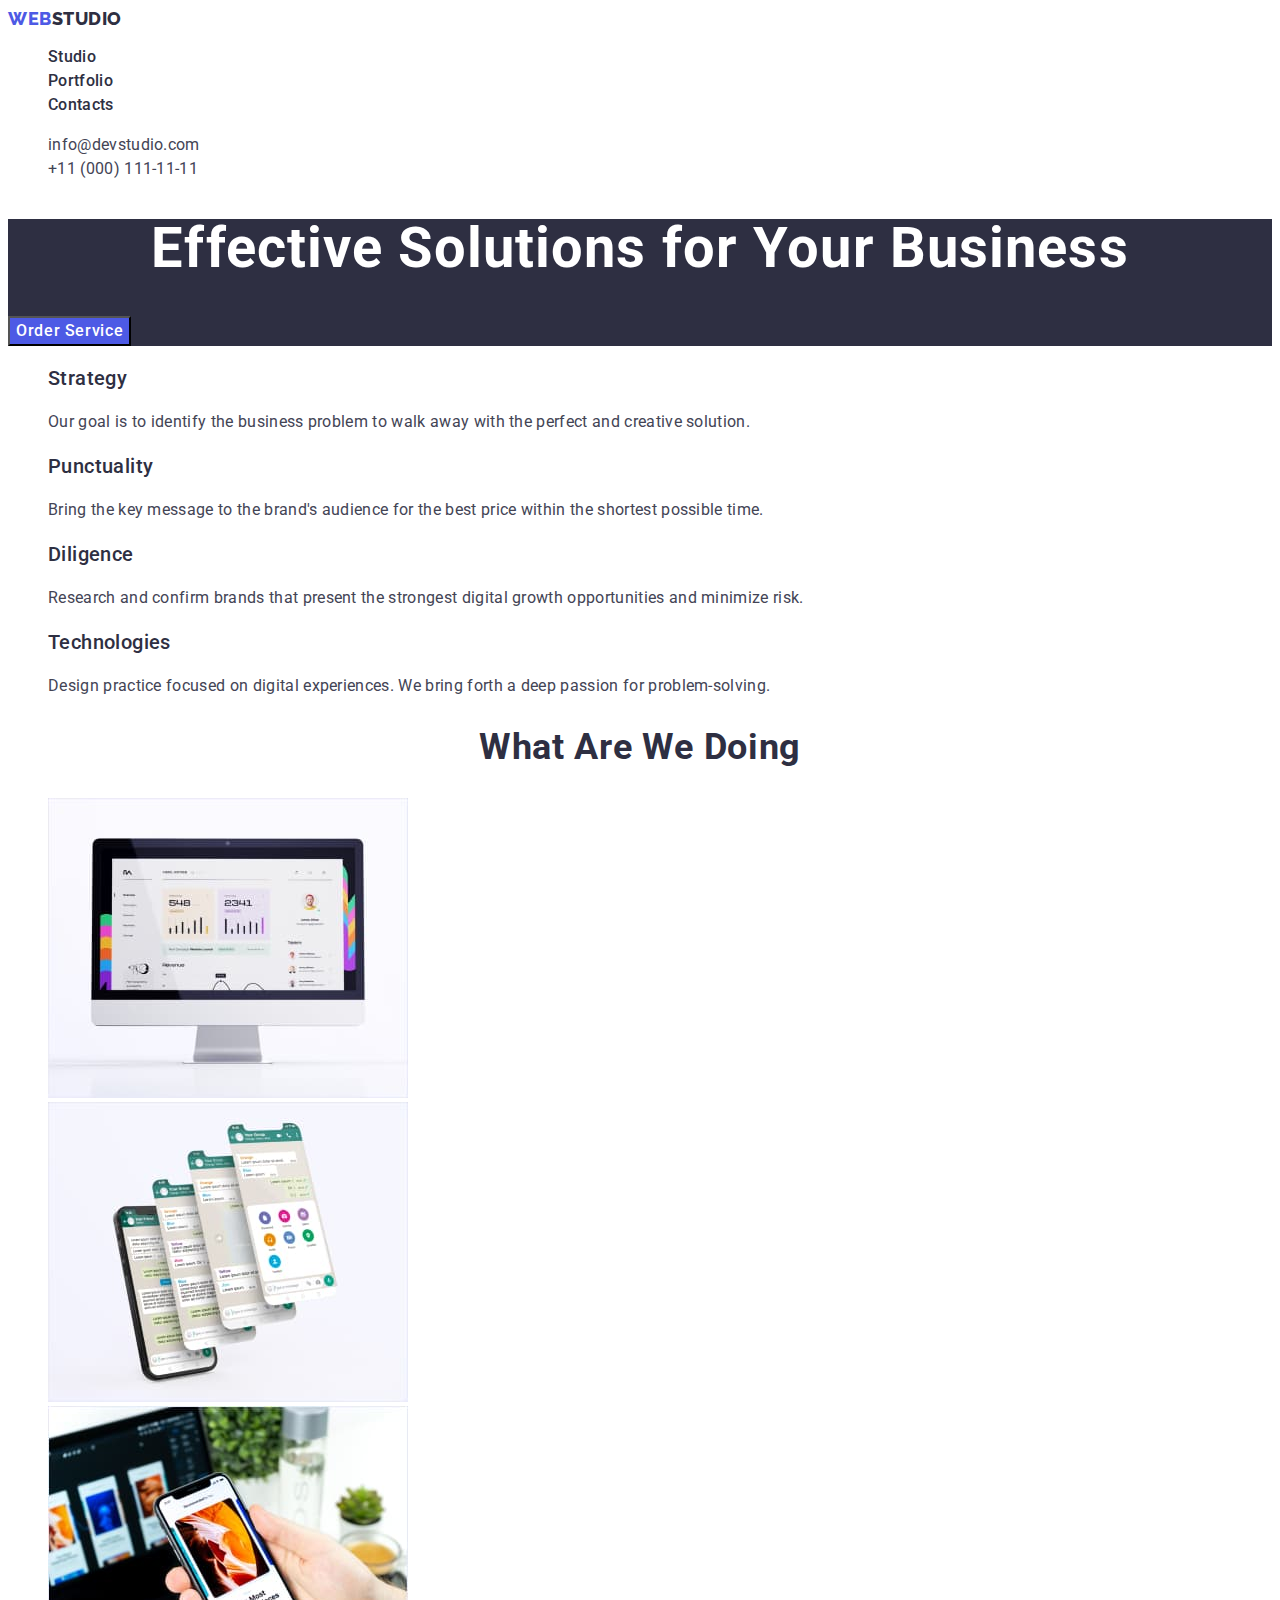
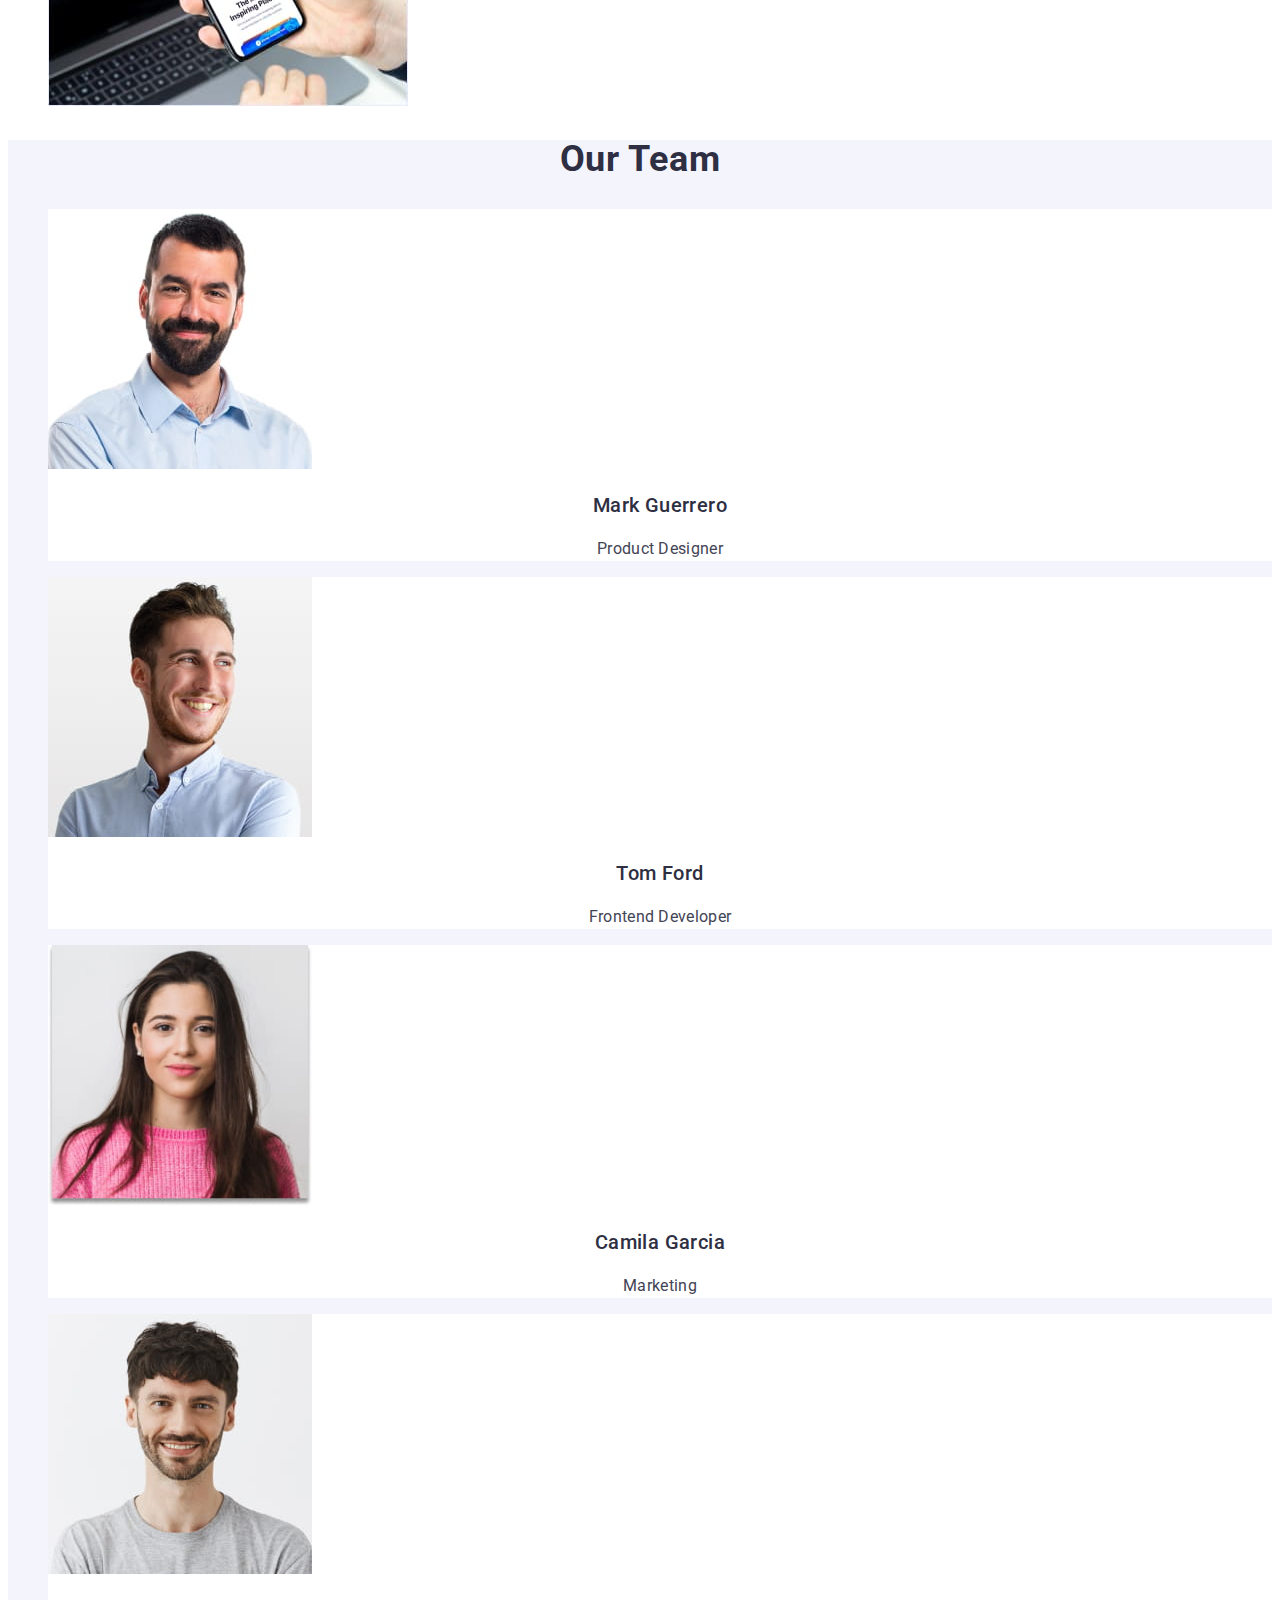
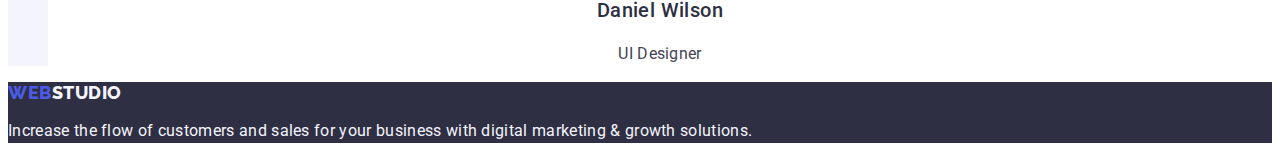
==== index.html @ 8876ca2d "Initial commit" ====
<!DOCTYPE html>
<html lang="en">
  <head>
    <meta charset="UTF-8" />
    <meta http-equiv="X-UA-Compatible" content="IE=edge" />
    <meta name="viewport" content="width=device-width, initial-scale=1.0" />
    <title>WebStudio</title>
    <link rel="preconnect" href="https://fonts.googleapis.com" />
    <link rel="preconnect" href="https://fonts.gstatic.com" crossorigin />
    <link
      href="https://fonts.googleapis.com/css2?family=Raleway:wght@800&family=Roboto:wght@400;500;700;900&display=swap"
      rel="stylesheet"
    />
    <link rel="stylesheet" href="./css/styles.css" />
  </head>
  <body>
    <!-- Top line -->
    <header class="page-header">
      <nav class="navigation">
        <a class="logo link" href="./index.html"
          >Web<span class="logo-top">Studio</span></a
        >

        <ul class="menu list">
          <li class="menu-item">
            <a class="menu-link link" href="./index.html">Studio</a>
          </li>
          <li class="menu-item">
            <a class="menu-link link" href="./portfolio.html">Portfolio</a>
          </li>
          <li class="menu-item">
            <a class="menu-link link" href="">Contacts</a>
          </li>
        </ul>
      </nav>
      <address class="contact-info">
        <ul class="contact-list list">
          <li class="contact-list-item">
            <a class="contact-details link" href="mailto:info@devstudio.com"
              >info@devstudio.com</a
            >
          </li>
          <li class="contact-list-item">
            <a class="contact-details link" href="tel:+110001111111"
              >+11 (000) 111-11-11</a
            >
          </li>
        </ul>
      </address>
    </header>
    <main>
      <!-- Hero -->
      <section class="hero">
        <h1 class="hero-title">Effective Solutions for Your Business</h1>
        <button class="hero-btn" type="button">Order Service</button>
      </section>
      <!-- Studio features -->
      <section class="features">
        <h2 hidden class="features-title">features of our studio</h2>
        <ul class="features-list list">
          <li class="features-item">
            <h3 class="subtitle">Strategy</h3>
            <p class="text">
              Our goal is to identify the business problem to walk away with the
              perfect and creative solution.
            </p>
          </li>
          <li class="features-item">
            <h3 class="subtitle">Punctuality</h3>
            <p class="text">
              Bring the key message to the brand's audience for the best price
              within the shortest possible time.
            </p>
          </li>
          <li class="features-item">
            <h3 class="subtitle">Diligence</h3>
            <p class="text">
              Research and confirm brands that present the strongest digital
              growth opportunities and minimize risk.
            </p>
          </li>
          <li class="features-item">
            <h3 class="subtitle">Technologies</h3>
            <p class="text">
              Design practice focused on digital experiences. We bring forth a
              deep passion for problem-solving.
            </p>
          </li>
        </ul>
      </section>
      <!-- Work examples -->
      <section class="examples">
        <h2 class="heading">What are we doing</h2>
        <ul class="examples-list list">
          <li class="examples-item">
            <img
              class="examples-img"
              src="./images/sample1.jpg"
              alt="full-fledged multi-page website"
              width="360"
            />
          </li>
          <li class="examples-item">
            <img
              class="examples-img"
              src="./images/sample2.jpg"
              alt="messenger"
              width="360"
            />
          </li>
          <li class="examples-item">
            <img
              class="examples-img"
              src="./images/sample3.jpg"
              alt="phone app"
              width="360"
            />
          </li>
        </ul>
      </section>
      <!-- Team -->
      <section class="team">
        <h2 class="heading">Our Team</h2>
        <ul class="team-list list">
          <li class="team-item">
            <img
              class="team-img"
              src="./images/mark.jpg"
              alt="Mark Guerrero"
              width="264"
            />
            <h3 class="team-title subtitle">Mark Guerrero</h3>
            <p class="team-text text">Product Designer</p>
          </li>
          <li class="team-item">
            <img
              class="team-img"
              src="./images/tom.jpg"
              alt="Tom Ford"
              width="264"
            />
            <h3 class="team-title subtitle">Tom Ford</h3>
            <p class="team-text text">Frontend Developer</p>
          </li>
          <li class="team-item">
            <img
              class="team-img"
              src="./images/camila.jpg"
              alt="Camila Garcia"
              width="264"
            />
            <h3 class="team-title subtitle">Camila Garcia</h3>
            <p class="team-text text">Marketing</p>
          </li>
          <li class="team-item">
            <img
              class="team-img"
              src="./images/daniel.jpg"
              alt="Daniel Wilson"
              width="264"
            />
            <h3 class="team-title subtitle">Daniel Wilson</h3>
            <p class="team-text text">UI Designer</p>
          </li>
        </ul>
      </section>
    </main>
    <footer class="footer">
      <a class="logo link" href="./index.html"
        >Web<span class="logo-bottom">Studio</span></a
      >
      <p class="text footer-text">
        Increase the flow of customers and sales for your business with digital
        marketing & growth solutions.
      </p>
    </footer>
  </body>
</html>
---- css/styles.css ----
/* Цвета */
/* основной цвет текста #434455 */
/* вторичный цвет текса #2E2F42 */
/* акцент   #4D5AE5 */
/* вторичный акцент #404BBF */
/* белый основной #F4F4FD */
/* белый вторичный #FFFFFF */
/* цвет фона страницы основной #FFFFFF */
/* цвет фона страницы вторичный #F4F4FD */

:root{

    /* ===Font=== */
 --primary-font: 'Roboto', sans-serif;
 --secondary-font: 'Raleway', sans-serif;
    /* ===Color=== */
 --primary-text-color: #434455;
 --secondary-text-color: #2E2F42;
 --primary-accent-color: #4D5AE5;
 --secondary-accent-color: #404BBF;
 --primary-white-color: #F4F4FD;
 --secondary-white-color: #FFFFFF;
 --primary-bgc: #FFFFFF;
 --secondary-bgc: #F4F4FD;
 --hero-bgc: #2E2F42;

} 


    /* ================= Resetting styles =================== */

.list{
    list-style: none;
}

.link{
    text-decoration: none;
}
    /* =================/Resetting styles==================== */


    /* =================== COMPONENTS ======================= */

.logo{
    font-family: var(--secondary-font);
    text-transform: uppercase;
    font-weight: 800;
    font-size: 18px;
    line-height: 1.17;
    letter-spacing: 0.03em;
    color: var(--primary-accent-color);
    }

.heading{
    font-size: 36px;
    line-height: 1.11;
    text-align: center;
    letter-spacing: 0.02em;
    text-transform: capitalize;
    color: var(--secondary-text-color);
}

.subtitle{
    font-weight: 500;
    font-size: 20px;
    line-height: 1.2;
    letter-spacing: 0.02em;
    color: var(--secondary-text-color);
}

.text{
    font-size: 16px;
    line-height: 1.5;
    letter-spacing: 0.02em;
}   
    
    /* =================== /COMPONENTS ======================== */

body{
    font-family: var(--primary-font);
    background-color: var(--primary-bgc);
    color: var(--primary-text-color);
}

                                                 /**
                                                   |============================
                                                   | Main-page
                                                   |============================
                                                 */

    /* ===================== Top line ======================== */

.logo-top{
    color: var(--secondary-text-color);
}

.menu-link{
    font-weight: 500;
    font-size: 16px;
    line-height: 1.5;
    letter-spacing: 0.02em;
    color: var(--secondary-text-color);
}

.menu-link:hover, 
.menu-link:focus{
    color: var(--secondary-accent-color);
}

.contact-info{
    font-style:normal;
}

.contact-details{
    font-size: 16px;
    line-height: 1.5;
    letter-spacing: 0.02em;
    color: var(--primary-text-color);
}

.contact-details:hover,
.contact-details:focus{
    color:var(--secondary-accent-color);
}


    /* ================== /Top line ====================== */

    /* ====================== Hero ======================= */

 .hero{
    background-color: var(--hero-bgc);
 }

 .hero-title{
    font-size: 56px;
    line-height: 1.07;
    text-align: center;
    letter-spacing: 0.02em;
    color: var(--secondary-white-color);

 }

 .hero-btn{
    font-family: inherit;
    font-weight: 500;
    font-size: 16px;
    line-height: 1.5;
    letter-spacing: 0.04em;
    color: var(--secondary-white-color);
    background-color: var(--primary-accent-color);
    cursor: pointer;
 }

 .hero-btn:hover,
 .hero-btn:focus{
    background-color: var(--secondary-accent-color);
 }

    /* ===================== /Hero ========================= */


    /* ==================== Studio features ================ */

    /* =================== /Studio features ================ */


    /* =================== Work examples =================== */

    /* ================== /Work examples =================== */


    /* ====================== Team ========================= */

.team{
    background-color: var(--secondary-bgc);
}

.team-item{
    background-color: var(--primary-bgc);
}

.team-title{
    text-align: center;
}

.team-text{
    text-align: center;
}
    /* ====================== Team ======================== */


    /* ================== Footer ========================= */
.footer{
    background-color: var(--secondary-text-color);
    }
    

.logo-bottom{
    color: var(--primary-white-color)
}

.footer-text{
    color: var(--primary-white-color);
}

     /* ================= /Footer ======================= */


                                             /**
                                               |============================
                                               | Portfolio-page
                                               |============================
                                             */


/* ==================== Our projects ================ */
.filters-btn{
    font-family: inherit;
    font-weight: 500;
    font-size: 16px;
    line-height: 1.5;
    letter-spacing: 0.04em;
    color: var(--primary-accent-color);
    background-color: var(--primary-white-color);
    cursor: pointer;
}

.filters-btn:hover,
.filters-btn:focus{
    color: var(--secondary-white-color);
    background-color: var(--secondary-accent-color);
}

.projects-link > .text{
    color: var(--primary-text-color);
}
/* ==================== /Our projects ================ */
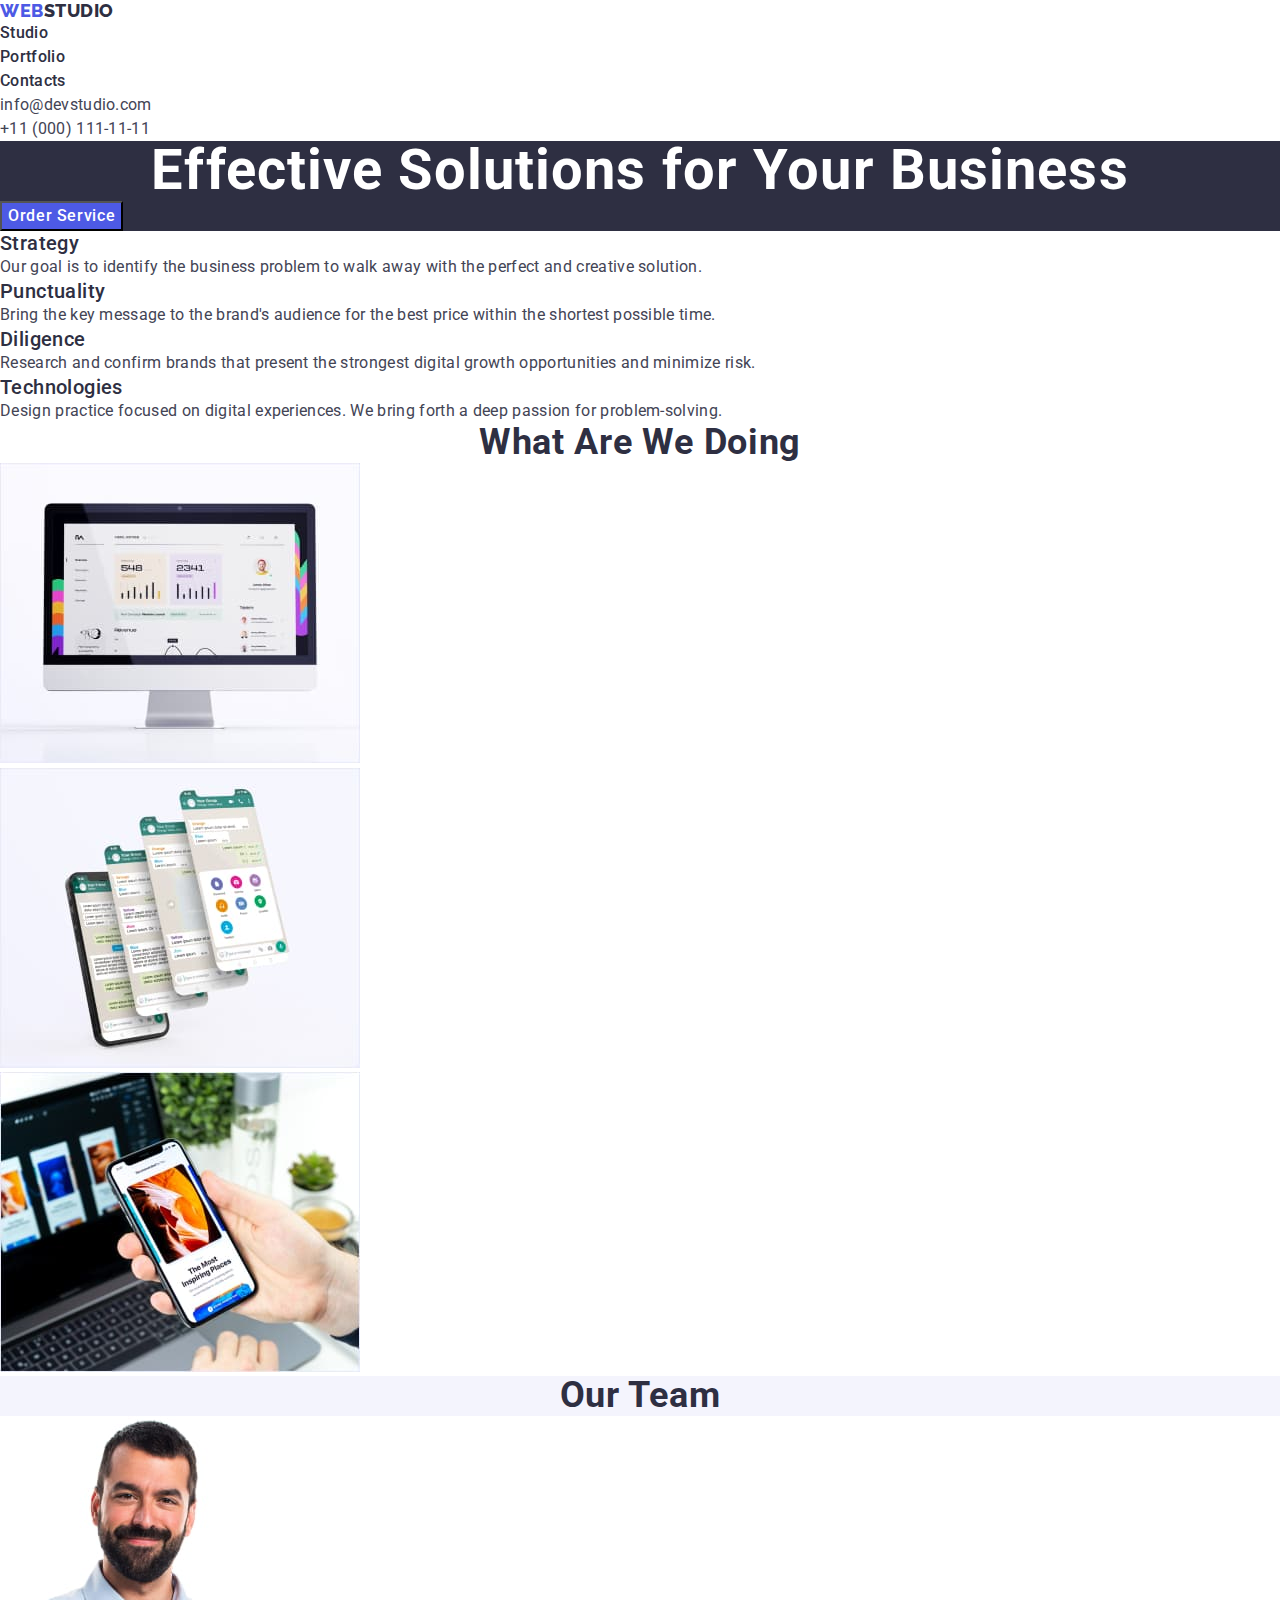
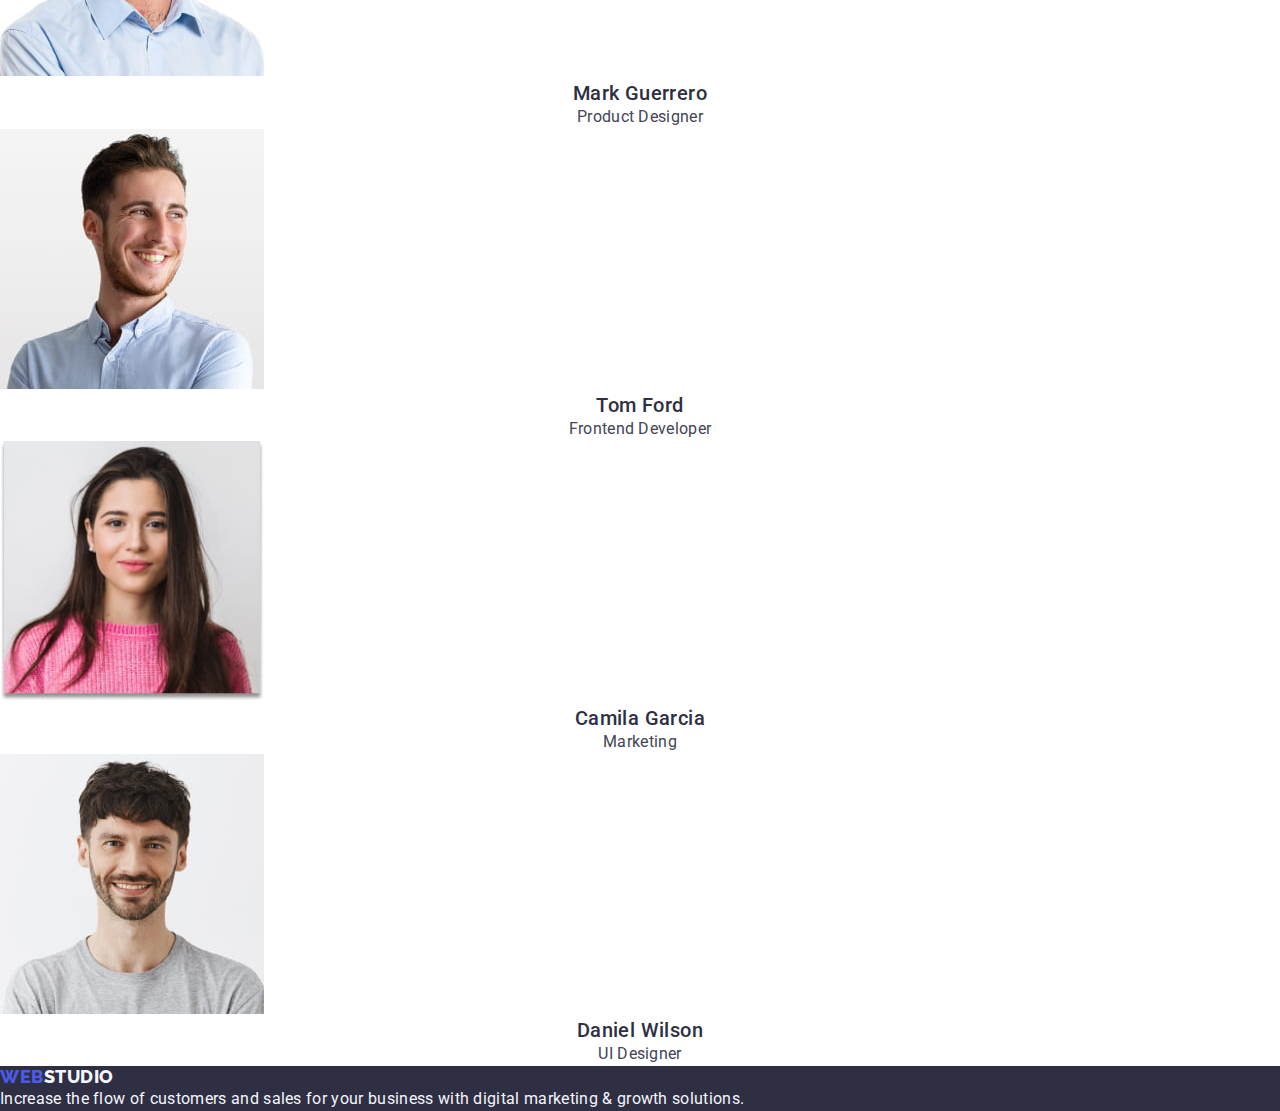
==== commit 3566294d: "Added normalize. reset titles and lists" ====
--- a/index.html
+++ b/index.html
@@ -5,6 +5,10 @@
     <meta http-equiv="X-UA-Compatible" content="IE=edge" />
     <meta name="viewport" content="width=device-width, initial-scale=1.0" />
     <title>WebStudio</title>
+    <link
+      rel="stylesheet"
+      href="https://cdn.jsdelivr.net/npm/modern-normalize@1.1.0/modern-normalize.min.css"
+    />
     <link rel="preconnect" href="https://fonts.googleapis.com" />
     <link rel="preconnect" href="https://fonts.gstatic.com" crossorigin />
     <link
--- a/css/styles.css
+++ b/css/styles.css
@@ -29,6 +29,20 @@
 
     /* ================= Resetting styles =================== */
 
+h1, 
+h2, 
+h3, 
+p{
+    margin-top: 0;
+    margin-bottom: 0;
+}
+
+ul{
+    margin-top: 0;
+    margin-bottom: 0;
+    padding-left: 0;
+}
+
 .list{
     list-style: none;
 }
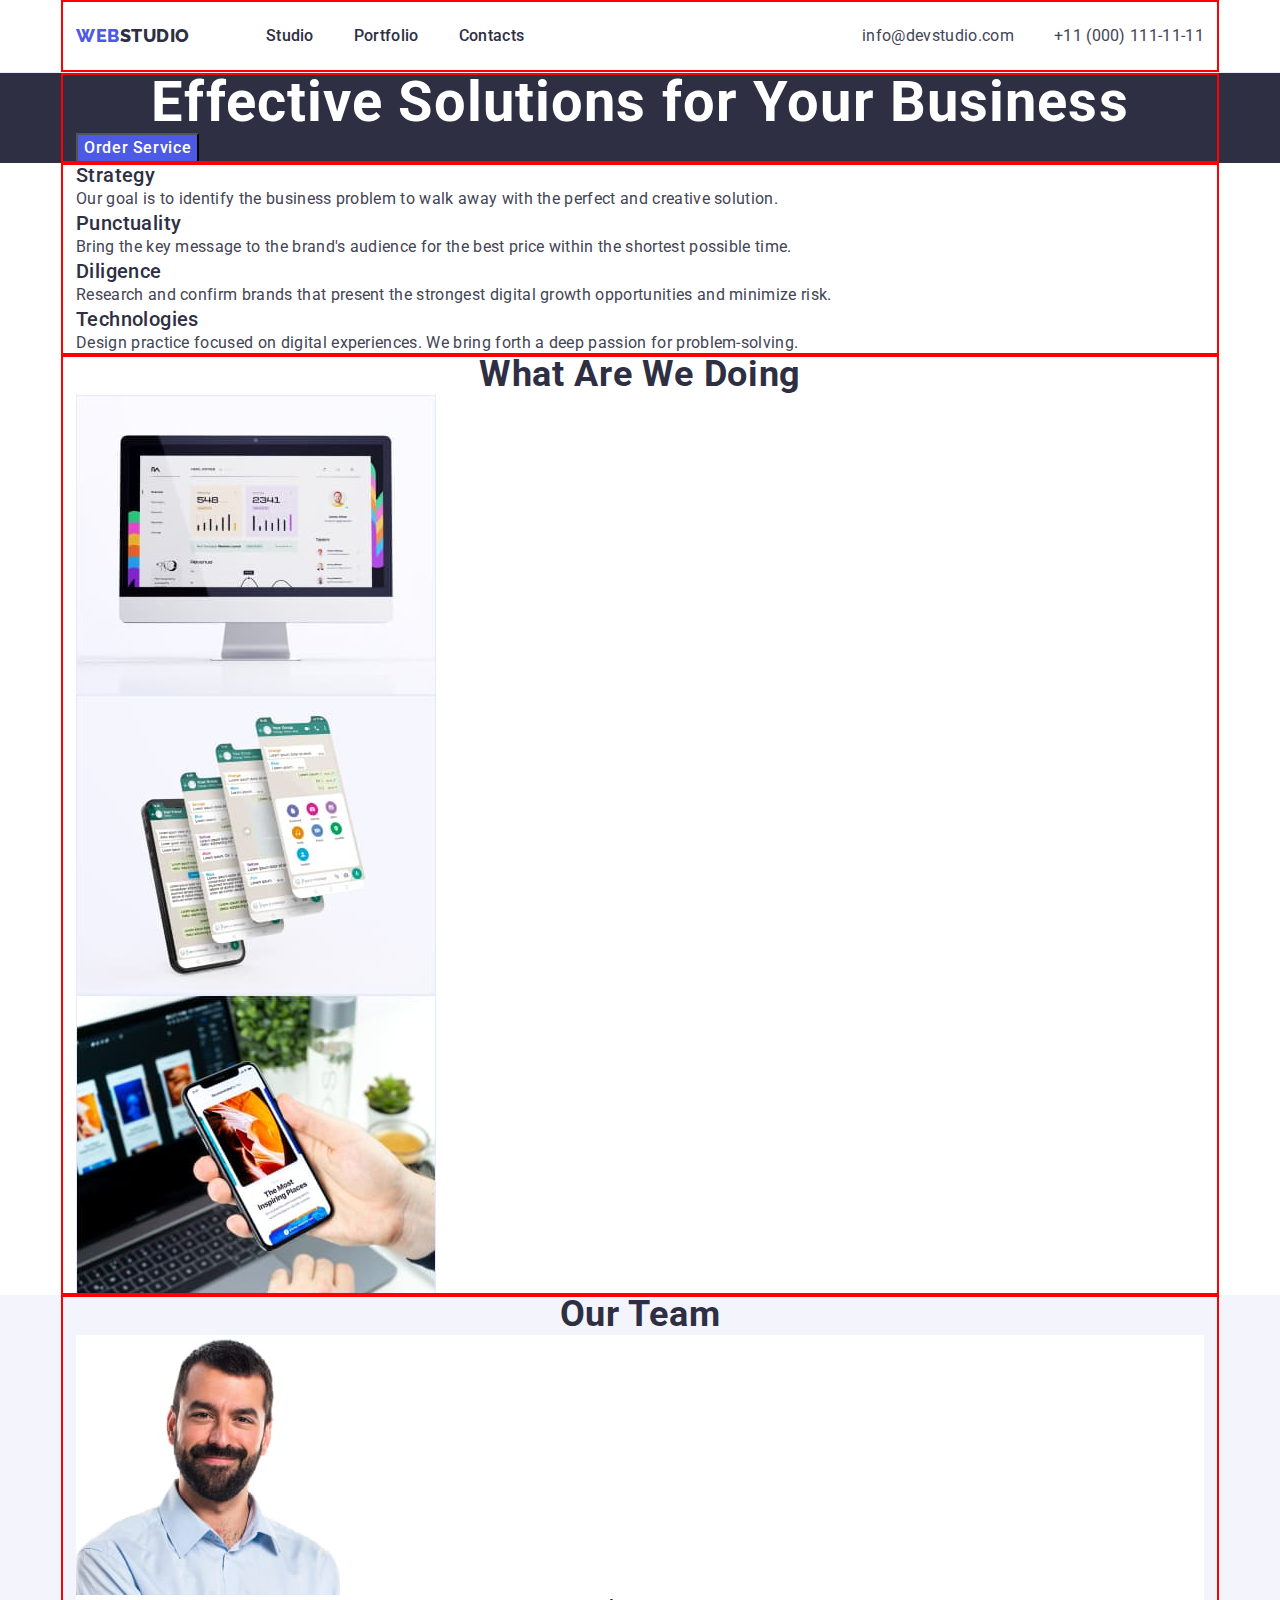
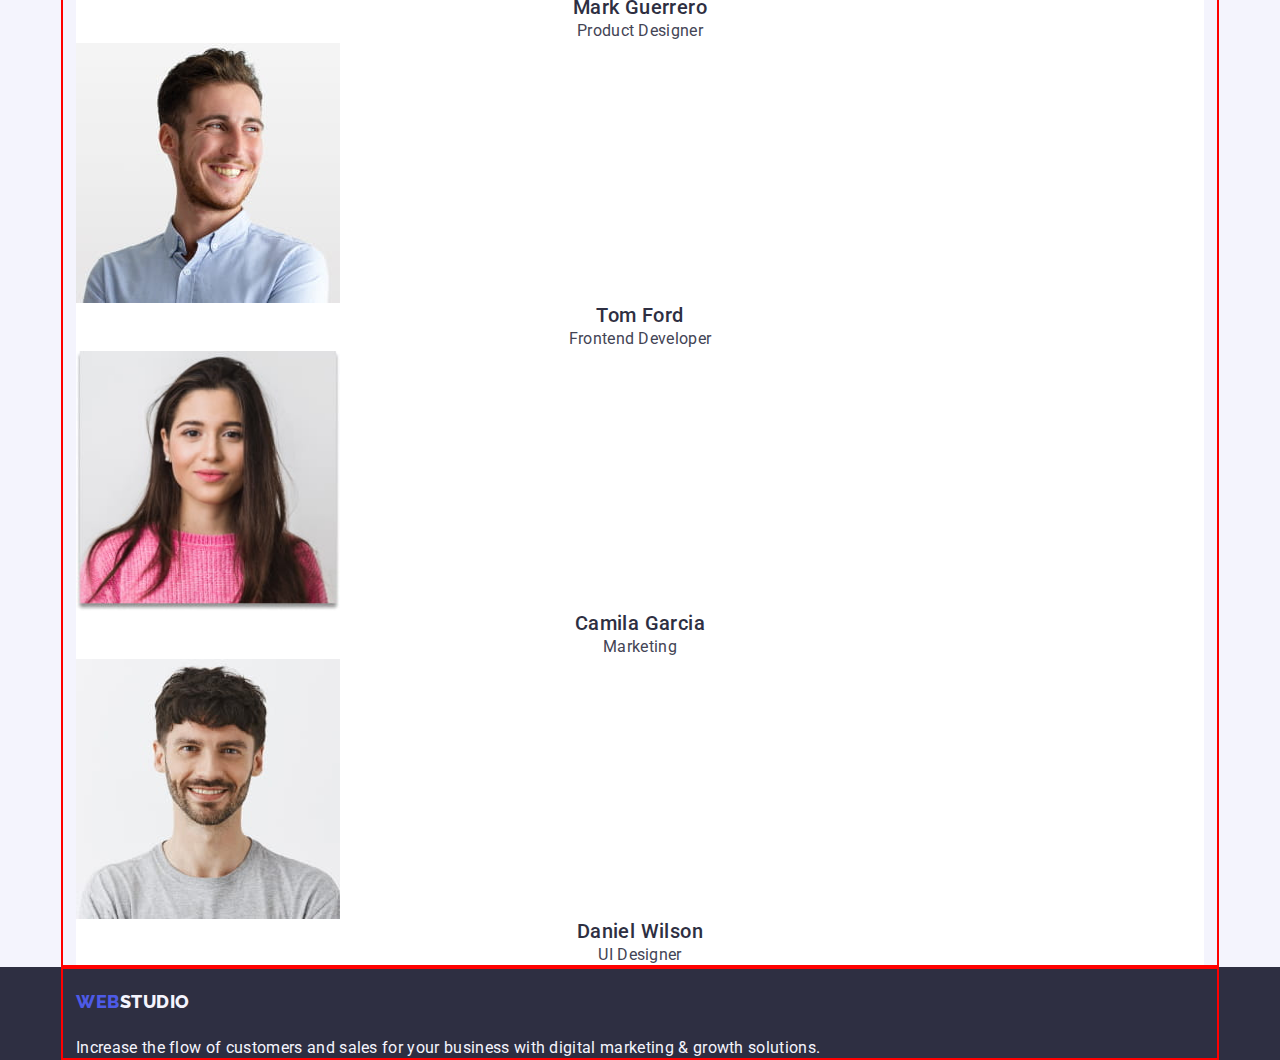
==== commit 0cb24482: "Added Flexbox for header" ====
--- a/index.html
+++ b/index.html
@@ -20,163 +20,174 @@
   <body>
     <!-- Top line -->
     <header class="page-header">
-      <nav class="navigation">
-        <a class="logo link" href="./index.html"
-          >Web<span class="logo-top">Studio</span></a
-        >
-
-        <ul class="menu list">
-          <li class="menu-item">
-            <a class="menu-link link" href="./index.html">Studio</a>
-          </li>
-          <li class="menu-item">
-            <a class="menu-link link" href="./portfolio.html">Portfolio</a>
-          </li>
-          <li class="menu-item">
-            <a class="menu-link link" href="">Contacts</a>
-          </li>
-        </ul>
-      </nav>
-      <address class="contact-info">
-        <ul class="contact-list list">
-          <li class="contact-list-item">
-            <a class="contact-details link" href="mailto:info@devstudio.com"
-              >info@devstudio.com</a
-            >
-          </li>
-          <li class="contact-list-item">
-            <a class="contact-details link" href="tel:+110001111111"
-              >+11 (000) 111-11-11</a
-            >
-          </li>
-        </ul>
-      </address>
+      <div class="header-container container">
+        <nav class="navigation">
+          <a class="logo link" href="./index.html"
+            >Web<span class="logo-top">Studio</span></a
+          >
+          <ul class="menu list">
+            <li class="menu-item">
+              <a class="menu-link link" href="./index.html">Studio</a>
+            </li>
+            <li class="menu-item">
+              <a class="menu-link link" href="./portfolio.html">Portfolio</a>
+            </li>
+            <li class="menu-item">
+              <a class="menu-link link" href="">Contacts</a>
+            </li>
+          </ul>
+        </nav>
+        <address class="contact-info">
+          <ul class="contact-list list">
+            <li class="contact-list-item">
+              <a class="contact-details link" href="mailto:info@devstudio.com"
+                >info@devstudio.com</a
+              >
+            </li>
+            <li class="contact-list-item">
+              <a class="contact-details link" href="tel:+110001111111"
+                >+11 (000) 111-11-11</a
+              >
+            </li>
+          </ul>
+        </address>
+      </div>
     </header>
     <main>
       <!-- Hero -->
       <section class="hero">
-        <h1 class="hero-title">Effective Solutions for Your Business</h1>
-        <button class="hero-btn" type="button">Order Service</button>
+        <div class="container">
+          <h1 class="hero-title">Effective Solutions for Your Business</h1>
+          <button class="hero-btn" type="button">Order Service</button>
+        </div>
       </section>
       <!-- Studio features -->
       <section class="features">
-        <h2 hidden class="features-title">features of our studio</h2>
-        <ul class="features-list list">
-          <li class="features-item">
-            <h3 class="subtitle">Strategy</h3>
-            <p class="text">
-              Our goal is to identify the business problem to walk away with the
-              perfect and creative solution.
-            </p>
-          </li>
-          <li class="features-item">
-            <h3 class="subtitle">Punctuality</h3>
-            <p class="text">
-              Bring the key message to the brand's audience for the best price
-              within the shortest possible time.
-            </p>
-          </li>
-          <li class="features-item">
-            <h3 class="subtitle">Diligence</h3>
-            <p class="text">
-              Research and confirm brands that present the strongest digital
-              growth opportunities and minimize risk.
-            </p>
-          </li>
-          <li class="features-item">
-            <h3 class="subtitle">Technologies</h3>
-            <p class="text">
-              Design practice focused on digital experiences. We bring forth a
-              deep passion for problem-solving.
-            </p>
-          </li>
-        </ul>
+        <div class="container">
+          <h2 class="features-title visually-hidden">features of our studio</h2>
+          <ul class="features-list list">
+            <li class="features-item">
+              <h3 class="subtitle">Strategy</h3>
+              <p class="text">
+                Our goal is to identify the business problem to walk away with
+                the perfect and creative solution.
+              </p>
+            </li>
+            <li class="features-item">
+              <h3 class="subtitle">Punctuality</h3>
+              <p class="text">
+                Bring the key message to the brand's audience for the best price
+                within the shortest possible time.
+              </p>
+            </li>
+            <li class="features-item">
+              <h3 class="subtitle">Diligence</h3>
+              <p class="text">
+                Research and confirm brands that present the strongest digital
+                growth opportunities and minimize risk.
+              </p>
+            </li>
+            <li class="features-item">
+              <h3 class="subtitle">Technologies</h3>
+              <p class="text">
+                Design practice focused on digital experiences. We bring forth a
+                deep passion for problem-solving.
+              </p>
+            </li>
+          </ul>
+        </div>
       </section>
       <!-- Work examples -->
       <section class="examples">
-        <h2 class="heading">What are we doing</h2>
-        <ul class="examples-list list">
-          <li class="examples-item">
-            <img
-              class="examples-img"
-              src="./images/sample1.jpg"
-              alt="full-fledged multi-page website"
-              width="360"
-            />
-          </li>
-          <li class="examples-item">
-            <img
-              class="examples-img"
-              src="./images/sample2.jpg"
-              alt="messenger"
-              width="360"
-            />
-          </li>
-          <li class="examples-item">
-            <img
-              class="examples-img"
-              src="./images/sample3.jpg"
-              alt="phone app"
-              width="360"
-            />
-          </li>
-        </ul>
+        <div class="container">
+          <h2 class="heading">What are we doing</h2>
+          <ul class="examples-list list">
+            <li class="examples-item">
+              <img
+                class="examples-img"
+                src="./images/sample1.jpg"
+                alt="full-fledged multi-page website"
+                width="360"
+              />
+            </li>
+            <li class="examples-item">
+              <img
+                class="examples-img"
+                src="./images/sample2.jpg"
+                alt="messenger"
+                width="360"
+              />
+            </li>
+            <li class="examples-item">
+              <img
+                class="examples-img"
+                src="./images/sample3.jpg"
+                alt="phone app"
+                width="360"
+              />
+            </li>
+          </ul>
+        </div>
       </section>
       <!-- Team -->
       <section class="team">
-        <h2 class="heading">Our Team</h2>
-        <ul class="team-list list">
-          <li class="team-item">
-            <img
-              class="team-img"
-              src="./images/mark.jpg"
-              alt="Mark Guerrero"
-              width="264"
-            />
-            <h3 class="team-title subtitle">Mark Guerrero</h3>
-            <p class="team-text text">Product Designer</p>
-          </li>
-          <li class="team-item">
-            <img
-              class="team-img"
-              src="./images/tom.jpg"
-              alt="Tom Ford"
-              width="264"
-            />
-            <h3 class="team-title subtitle">Tom Ford</h3>
-            <p class="team-text text">Frontend Developer</p>
-          </li>
-          <li class="team-item">
-            <img
-              class="team-img"
-              src="./images/camila.jpg"
-              alt="Camila Garcia"
-              width="264"
-            />
-            <h3 class="team-title subtitle">Camila Garcia</h3>
-            <p class="team-text text">Marketing</p>
-          </li>
-          <li class="team-item">
-            <img
-              class="team-img"
-              src="./images/daniel.jpg"
-              alt="Daniel Wilson"
-              width="264"
-            />
-            <h3 class="team-title subtitle">Daniel Wilson</h3>
-            <p class="team-text text">UI Designer</p>
-          </li>
-        </ul>
+        <div class="container">
+          <h2 class="heading">Our Team</h2>
+          <ul class="team-list list">
+            <li class="team-item">
+              <img
+                class="team-img"
+                src="./images/mark.jpg"
+                alt="Mark Guerrero"
+                width="264"
+              />
+              <h3 class="team-title subtitle">Mark Guerrero</h3>
+              <p class="team-text text">Product Designer</p>
+            </li>
+            <li class="team-item">
+              <img
+                class="team-img"
+                src="./images/tom.jpg"
+                alt="Tom Ford"
+                width="264"
+              />
+              <h3 class="team-title subtitle">Tom Ford</h3>
+              <p class="team-text text">Frontend Developer</p>
+            </li>
+            <li class="team-item">
+              <img
+                class="team-img"
+                src="./images/camila.jpg"
+                alt="Camila Garcia"
+                width="264"
+              />
+              <h3 class="team-title subtitle">Camila Garcia</h3>
+              <p class="team-text text">Marketing</p>
+            </li>
+            <li class="team-item">
+              <img
+                class="team-img"
+                src="./images/daniel.jpg"
+                alt="Daniel Wilson"
+                width="264"
+              />
+              <h3 class="team-title subtitle">Daniel Wilson</h3>
+              <p class="team-text text">UI Designer</p>
+            </li>
+          </ul>
+        </div>
       </section>
     </main>
     <footer class="footer">
-      <a class="logo link" href="./index.html"
-        >Web<span class="logo-bottom">Studio</span></a
-      >
-      <p class="text footer-text">
-        Increase the flow of customers and sales for your business with digital
-        marketing & growth solutions.
-      </p>
+      <div class="container">
+        <a class="logo link" href="./index.html"
+          >Web<span class="logo-bottom">Studio</span></a
+        >
+        <p class="text footer-text">
+          Increase the flow of customers and sales for your business with
+          digital marketing & growth solutions.
+        </p>
+      </div>
     </footer>
   </body>
 </html>
--- a/css/styles.css
+++ b/css/styles.css
@@ -23,6 +23,7 @@
  --primary-bgc: #FFFFFF;
  --secondary-bgc: #F4F4FD;
  --hero-bgc: #2E2F42;
+ --header-border-bottom: #E7E9FC
 
 } 
 
@@ -43,6 +44,10 @@
     padding-left: 0;
 }
 
+img{
+    display: block;
+}
+
 .list{
     list-style: none;
 }
@@ -56,6 +61,10 @@
     /* =================== COMPONENTS ======================= */
 
 .logo{
+    display: block;
+    padding-top: 24px;
+    padding-bottom: 24px;
+    
     font-family: var(--secondary-font);
     text-transform: uppercase;
     font-weight: 800;
@@ -63,6 +72,8 @@
     line-height: 1.17;
     letter-spacing: 0.03em;
     color: var(--primary-accent-color);
+
+    margin-right: 76px;
     }
 
 .heading{
@@ -87,6 +98,31 @@
     line-height: 1.5;
     letter-spacing: 0.02em;
 }   
+
+.container{
+    width: 1158px;
+    padding-left: 15px;
+    padding-right: 15px;
+    margin-left: auto;
+    margin-right: auto;
+
+    outline: 2px solid red;
+    outline-offset: -2px;
+}
+
+.visually-hidden {
+    position: absolute;
+    width: 1px;
+    height: 1px;
+    margin: -1px;
+    border: 0;
+    padding: 0;
+
+    white-space: nowrap;
+    clip-path: inset(100%);
+    clip: rect(0 0 0 0);
+    overflow: hidden;
+}
     
     /* =================== /COMPONENTS ======================== */
 
@@ -103,12 +139,20 @@
                                                  */
 
     /* ===================== Top line ======================== */
+.page-header{
+    border-bottom: 1px solid var(--header-border-bottom);
+}
+
 
 .logo-top{
     color: var(--secondary-text-color);
 }
 
 .menu-link{
+    display: block;
+    padding-top: 24px;
+    padding-bottom: 24px;
+
     font-weight: 500;
     font-size: 16px;
     line-height: 1.5;
@@ -123,9 +167,14 @@
 
 .contact-info{
     font-style:normal;
+    margin-left: auto;
 }
 
 .contact-details{
+    display: block;
+    padding-top: 24px;
+    padding-bottom: 24px;
+    
     font-size: 16px;
     line-height: 1.5;
     letter-spacing: 0.02em;
@@ -137,6 +186,25 @@
     color:var(--secondary-accent-color);
 }
 
+.header-container{
+    display: flex;
+    align-items: center;
+}
+
+.navigation{
+    display: flex;
+    align-items: center;
+}
+
+.menu{
+    display: flex;
+    gap: 40px;
+}
+
+.contact-list{
+    display: flex;
+    gap: 40px;
+}
 
     /* ================== /Top line ====================== */
 
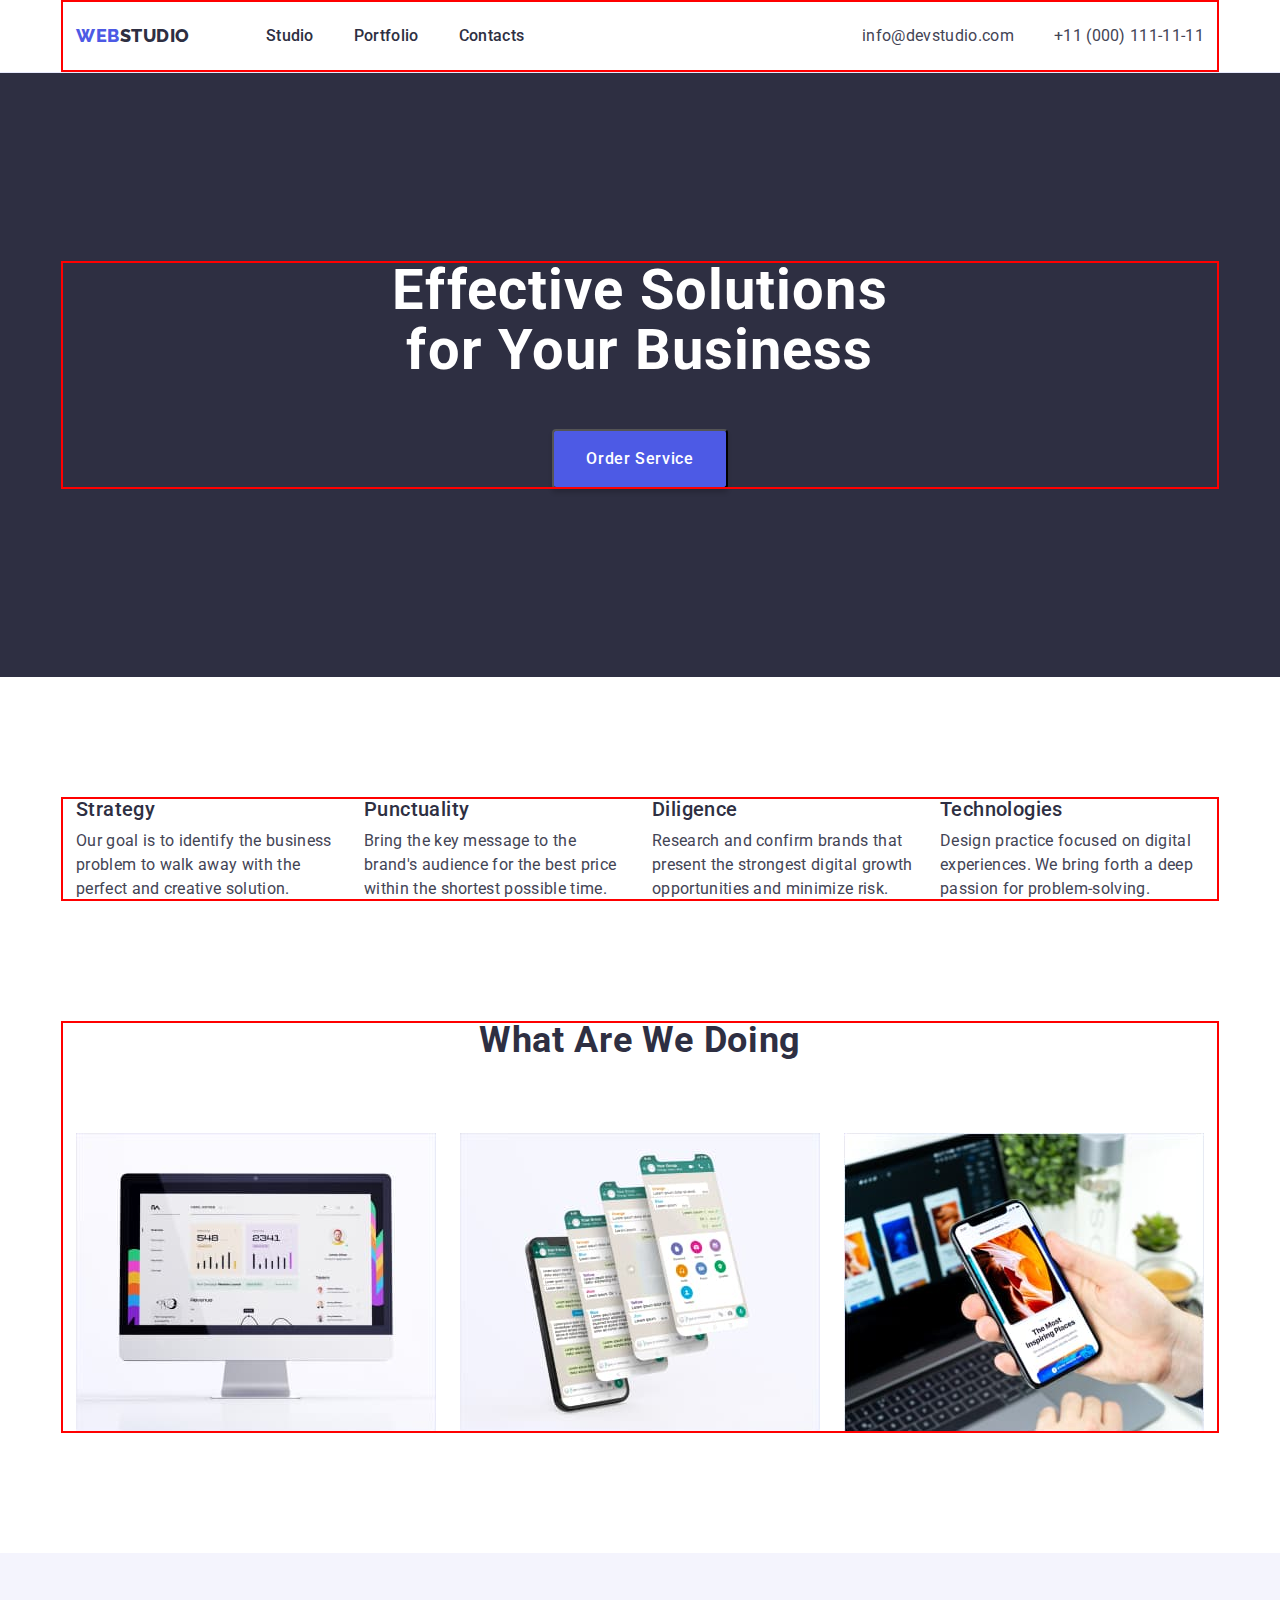
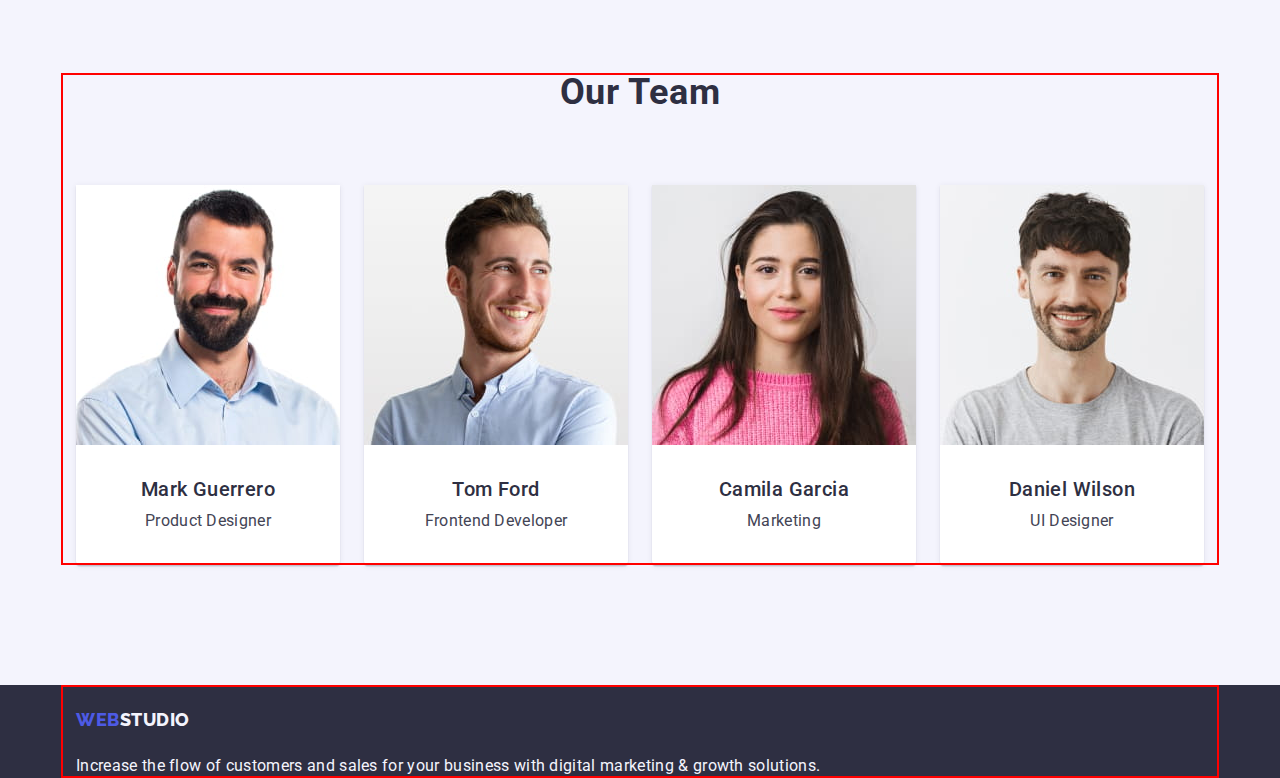
==== commit 9819b00c: "Added flexbox to main (index.html)" ====
--- a/index.html
+++ b/index.html
@@ -141,8 +141,10 @@
                 alt="Mark Guerrero"
                 width="264"
               />
-              <h3 class="team-title subtitle">Mark Guerrero</h3>
-              <p class="team-text text">Product Designer</p>
+              <div class="team-member">
+                <h3 class="team-title subtitle">Mark Guerrero</h3>
+                <p class="team-text text">Product Designer</p>
+              </div>
             </li>
             <li class="team-item">
               <img
@@ -151,8 +153,10 @@
                 alt="Tom Ford"
                 width="264"
               />
-              <h3 class="team-title subtitle">Tom Ford</h3>
-              <p class="team-text text">Frontend Developer</p>
+              <div class="team-member">
+                <h3 class="team-title subtitle">Tom Ford</h3>
+                <p class="team-text text">Frontend Developer</p>
+              </div>
             </li>
             <li class="team-item">
               <img
@@ -161,8 +165,10 @@
                 alt="Camila Garcia"
                 width="264"
               />
-              <h3 class="team-title subtitle">Camila Garcia</h3>
-              <p class="team-text text">Marketing</p>
+              <div class="team-member">
+                <h3 class="team-title subtitle">Camila Garcia</h3>
+                <p class="team-text text">Marketing</p>
+              </div>
             </li>
             <li class="team-item">
               <img
@@ -171,8 +177,10 @@
                 alt="Daniel Wilson"
                 width="264"
               />
-              <h3 class="team-title subtitle">Daniel Wilson</h3>
-              <p class="team-text text">UI Designer</p>
+              <div class="team-member">
+                <h3 class="team-title subtitle">Daniel Wilson</h3>
+                <p class="team-text text">UI Designer</p>
+              </div>
             </li>
           </ul>
         </div>
--- a/css/styles.css
+++ b/css/styles.css
@@ -83,6 +83,8 @@
     letter-spacing: 0.02em;
     text-transform: capitalize;
     color: var(--secondary-text-color);
+
+    margin-bottom: 72px;
 }
 
 .subtitle{
@@ -91,6 +93,7 @@
     line-height: 1.2;
     letter-spacing: 0.02em;
     color: var(--secondary-text-color);
+    margin-bottom: 8px;
 }
 
 .text{
@@ -123,6 +126,11 @@
     clip: rect(0 0 0 0);
     overflow: hidden;
 }
+
+.team-member{
+    padding-top: 32px;
+    padding-bottom: 32px;
+}
     
     /* =================== /COMPONENTS ======================== */
 
@@ -212,9 +220,16 @@
 
  .hero{
     background-color: var(--hero-bgc);
+    padding-top: 188px;
+    padding-bottom: 188px;
  }
 
  .hero-title{
+    width: 496px;
+    margin-right: auto;
+    margin-left: auto;
+    margin-bottom: 48px;
+    
     font-size: 56px;
     line-height: 1.07;
     text-align: center;
@@ -224,11 +239,19 @@
  }
 
  .hero-btn{
+    display: block;
+    margin-left: auto;
+    margin-right: auto;
+    padding: 16px 32px;
+    border-radius: 4px;
+    box-shadow: 0px 4px 4px rgba(0, 0, 0, 0.15);
+
     font-family: inherit;
     font-weight: 500;
     font-size: 16px;
     line-height: 1.5;
     letter-spacing: 0.04em;
+    
     color: var(--secondary-white-color);
     background-color: var(--primary-accent-color);
     cursor: pointer;
@@ -243,11 +266,41 @@
 
 
     /* ==================== Studio features ================ */
-
+ .features{
+    padding-top: 120px;
+    padding-bottom: 120px;
+ }
+
+ .features-list{
+    display: flex;
+    flex-wrap: wrap;
+    gap: 24px;
+
+ }
+
+ .features-item{
+    display: block;
+    width: calc((100% - 72px)/4);
+ }
     /* =================== /Studio features ================ */
 
 
     /* =================== Work examples =================== */
+
+ .examples{
+    padding-bottom: 120px;
+ }
+ 
+ .examples-list{
+    display: flex;
+    flex-wrap: wrap;
+    gap: 24px;
+ }
+
+
+ .examples-item{
+    width: calc((100% - 48px)/3);
+ }
 
     /* ================== /Work examples =================== */
 
@@ -256,10 +309,23 @@
 
 .team{
     background-color: var(--secondary-bgc);
+    padding-bottom: 120px;
+    padding-top: 120px;
+}
+
+.team-list{
+    display: flex;
+    flex-wrap: wrap;
+    gap: 24px
 }
 
 .team-item{
+    width: calc((100% - 72px)/4);
     background-color: var(--primary-bgc);
+    box-shadow: 0px 1px 6px rgba(46, 47, 66, 0.08), 
+    0px 1px 1px rgba(46, 47, 66, 0.16), 
+    0px 2px 1px rgba(46, 47, 66, 0.08);
+    border-radius: 0px 0px 4px 4px;
 }
 
 .team-title{
